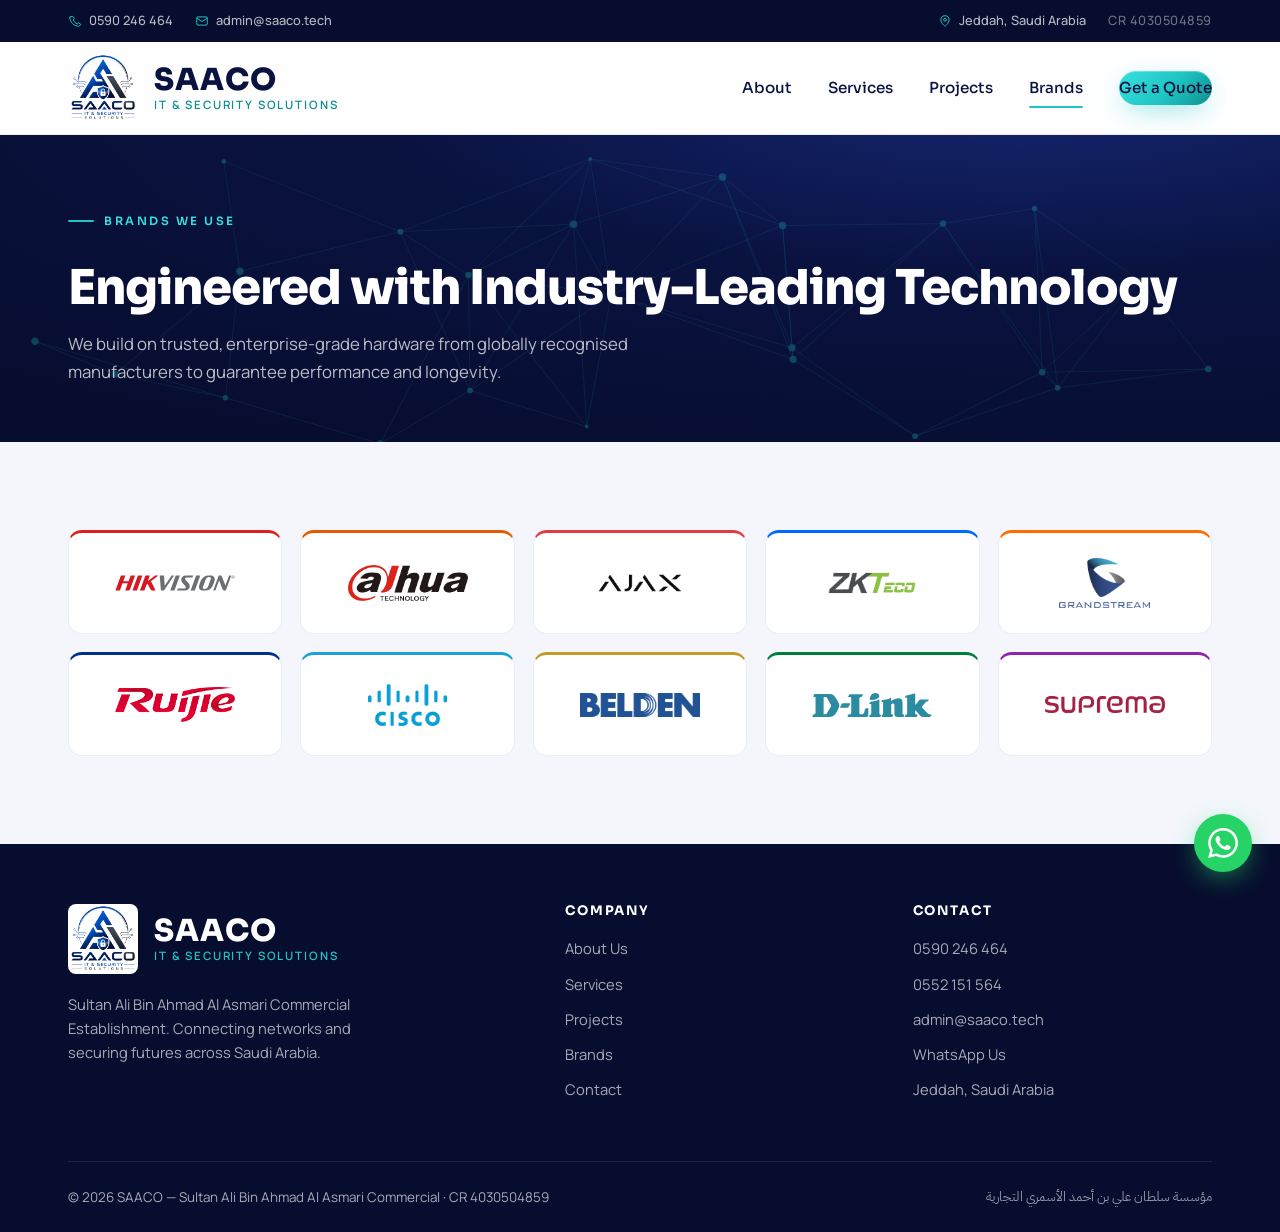
==== brands.html @ 988ab6f9 "new changes" ====
<!DOCTYPE html>
<html lang="en">
<head>
<meta charset="UTF-8" />
<meta name="viewport" content="width=device-width, initial-scale=1.0" />
<title>Brands — SAACO IT &amp; Security Solutions | Jeddah</title>
<meta name="description" content="SAACO builds on trusted enterprise-grade hardware from globally recognised manufacturers — Hikvision, Dahua, AJAX, ZKTeco, Grandstream, Ruijie, Cisco, Belden, D-Link and Suprema." />
<link rel="preconnect" href="https://fonts.googleapis.com" />
<link rel="preconnect" href="https://fonts.gstatic.com" crossorigin />
<link href="https://fonts.googleapis.com/css2?family=Sora:wght@400;500;600;700;800&family=Manrope:wght@400;500;600;700&family=IBM+Plex+Sans+Arabic:wght@500;600;700&display=swap" rel="stylesheet" />
<link rel="icon" href="logo.png" type="image/png" />
<link rel="stylesheet" href="css/style.css" />
</head>
<body>

<!-- ============ WHATSAPP FAB ============ -->
<a class="wa-fab" href="https://wa.me/966590246464?text=Hello%2C%20I%20would%20like%20to%20inquire%20about%20SAACO%27s%20IT%20%26%20Security%20services." target="_blank" rel="noopener" aria-label="Chat on WhatsApp">
  <span class="wa-fab-tooltip">Chat on WhatsApp</span>
  <svg viewBox="0 0 24 24" xmlns="http://www.w3.org/2000/svg"><path d="M17.472 14.382c-.297-.149-1.758-.867-2.03-.967-.273-.099-.471-.148-.67.15-.197.297-.767.966-.94 1.164-.173.199-.347.223-.644.075-.297-.15-1.255-.463-2.39-1.475-.883-.788-1.48-1.761-1.653-2.059-.173-.297-.018-.458.13-.606.134-.133.298-.347.446-.52.149-.174.198-.298.298-.497.099-.198.05-.371-.025-.52-.075-.149-.669-1.612-.916-2.207-.242-.579-.487-.5-.669-.51-.173-.008-.371-.01-.57-.01-.198 0-.52.074-.792.372-.272.297-1.04 1.016-1.04 2.479 0 1.462 1.065 2.875 1.213 3.074.149.198 2.096 3.2 5.077 4.487.709.306 1.262.489 1.694.625.712.227 1.36.195 1.871.118.571-.085 1.758-.719 2.006-1.413.248-.694.248-1.289.173-1.413-.074-.124-.272-.198-.57-.347m-5.421 7.403h-.004a9.87 9.87 0 01-5.031-1.378l-.361-.214-3.741.982.998-3.648-.235-.374a9.86 9.86 0 01-1.51-5.26c.001-5.45 4.436-9.884 9.888-9.884 2.64 0 5.122 1.03 6.988 2.898a9.825 9.825 0 012.893 6.994c-.003 5.45-4.437 9.884-9.885 9.884m8.413-18.297A11.815 11.815 0 0012.05 0C5.495 0 .16 5.335.157 11.892c0 2.096.547 4.142 1.588 5.945L.057 24l6.305-1.654a11.882 11.882 0 005.683 1.448h.005c6.554 0 11.89-5.335 11.893-11.893a11.821 11.821 0 00-3.48-8.413z"/></svg>
</a>

<button class="scroll-top" id="scrollTop" aria-label="Back to top">
  <svg viewBox="0 0 24 24"><path d="M18 15l-6-6-6 6"/></svg>
</button>

<div id="topbar-root"></div>
<div id="nav-root"></div>

<!-- ============ PAGE BANNER ============ -->
<section class="page-banner">
  <svg class="page-net" id="pageNet" preserveAspectRatio="xMidYMid slice"></svg>
  <div class="wrap">
    <div class="eyebrow">Brands We Use</div>
    <h1>Engineered with Industry-Leading Technology</h1>
    <p>We build on trusted, enterprise-grade hardware from globally recognised manufacturers to guarantee performance and longevity.</p>
  </div>
</section>

<!-- ============ BRANDS ============ -->
<section class="sec-pad brands" id="brands" style="background:var(--mist);">
  <div class="wrap">
    <div class="brand-grid">
      <div class="brand-cell reveal" style="border-top:3px solid #e02020;"><img src="img/brands/Hikvision_logo.svg" alt="Hikvision" class="brand-logo" /></div>
      <div class="brand-cell reveal d1" style="border-top:3px solid #e55a00;"><img src="img/brands/dahua_logo.png" alt="Dahua" class="brand-logo" /></div>
      <div class="brand-cell reveal d2" style="border-top:3px solid #e63946;"><img src="img/brands/ajax_logo.png" alt="AJAX" class="brand-logo" /></div>
      <div class="brand-cell reveal d3" style="border-top:3px solid #006aff;"><img src="img/brands/zkteco_logo.png" alt="ZKTeco" class="brand-logo" /></div>
      <div class="brand-cell reveal d4" style="border-top:3px solid #ff6b00;"><img src="img/brands/grandstream-seeklogo.png" alt="Grandstream" class="brand-logo" /></div>
      <div class="brand-cell reveal" style="border-top:3px solid #003087;"><img src="img/brands/ruijie_logo.png" alt="Ruijie" class="brand-logo" /></div>
      <div class="brand-cell reveal d1" style="border-top:3px solid #1ba0d7;"><img src="img/brands/cisco_logo.png" alt="Cisco" class="brand-logo" /></div>
      <div class="brand-cell reveal d2" style="border-top:3px solid #c49a2a;"><img src="img/brands/belden_logo.png" alt="Belden" class="brand-logo" /></div>
      <div class="brand-cell reveal d3" style="border-top:3px solid #007d3c;"><img src="img/brands/D-Link_wordmark.svg" alt="D-Link" class="brand-logo" /></div>
      <div class="brand-cell reveal d4" style="border-top:3px solid #8e24aa;"><img src="img/brands/Suprema_main_logo.png" alt="Suprema" class="brand-logo" /></div>
    </div>
  </div>
</section>

<div id="footer-root"></div>
<script src="js/shared.js"></script>
<script src="js/main.js"></script>
</body>
</html>
---- css/style.css ----
:root{
  --navy-900:#070d2e;
  --navy-800:#0a1240;
  --navy-700:#0d1a55;
  --navy-600:#13256e;
  --navy-500:#1c3489;
  --teal:#1fc4c4;
  --teal-bright:#37e0e0;
  --teal-deep:#0e8f8f;
  --ink:#0b1430;
  --slate:#566083;
  --mist:#f4f6fc;
  --mist-2:#eaeef8;
  --white:#ffffff;
  --green:#22c55e;
  --line:rgba(31,196,196,.18);
  --shadow:0 24px 60px -28px rgba(7,13,46,.45);
  --shadow-sm:0 14px 34px -20px rgba(7,13,46,.4);
  --maxw:1200px;
  --ease:cubic-bezier(.22,.61,.36,1);
}

*{box-sizing:border-box;margin:0;padding:0;}
html{scroll-behavior:smooth;}
body{
  font-family:'Manrope',sans-serif;
  color:var(--ink);
  background:var(--mist);
  line-height:1.65;
  -webkit-font-smoothing:antialiased;
  overflow-x:hidden;
}
h1,h2,h3,h4{font-family:'Sora',sans-serif;line-height:1.12;letter-spacing:-.02em;}
.ar{font-family:'IBM Plex Sans Arabic',sans-serif;direction:rtl;}
a{text-decoration:none;color:inherit;}
img{max-width:100%;display:block;}
section{position:relative;}

.wrap{max-width:var(--maxw);margin:0 auto;padding:0 28px;}

.eyebrow{
  display:inline-flex;align-items:center;gap:10px;
  font-family:'Sora',sans-serif;font-size:.72rem;font-weight:600;
  letter-spacing:.22em;text-transform:uppercase;color:var(--teal-deep);
  margin-bottom:18px;
}
.eyebrow::before{content:"";width:26px;height:2px;background:var(--teal);border-radius:2px;}

.btn{
  display:inline-flex;align-items:center;gap:10px;
  font-family:'Sora',sans-serif;font-weight:600;font-size:.92rem;
  padding:14px 26px;border-radius:999px;cursor:pointer;border:none;
  transition:transform .35s var(--ease),box-shadow .35s var(--ease),background .35s var(--ease);
}
.btn-primary{
  background:linear-gradient(130deg,var(--teal-bright) 0%,var(--teal) 55%,var(--teal-deep) 100%);
  color:var(--navy-900);font-weight:700;
  box-shadow:0 8px 28px -8px rgba(31,196,196,.65),inset 0 1px 0 rgba(255,255,255,.28);
  position:relative;overflow:hidden;
}
.btn-primary::after{
  content:"";position:absolute;inset:0;border-radius:inherit;
  background:linear-gradient(135deg,rgba(255,255,255,.18) 0%,transparent 60%);
  pointer-events:none;
}
.btn-primary:hover{transform:translateY(-3px);box-shadow:0 18px 40px -10px rgba(31,196,196,.8);filter:brightness(1.08);}
.btn-ghost{background:transparent;color:var(--white);border:1.5px solid rgba(255,255,255,.3);}
.btn-ghost:hover{border-color:var(--teal);color:var(--teal-bright);transform:translateY(-3px);background:rgba(31,196,196,.06);}
.btn-wa{background:linear-gradient(130deg,#2edb6f,#25d366,#1db954);color:#fff;box-shadow:0 8px 24px -8px rgba(37,211,102,.55);}
.btn-wa:hover{transform:translateY(-3px);box-shadow:0 18px 36px -8px rgba(37,211,102,.72);filter:brightness(1.07);}

/* ============ TOP BAR ============ */
.topbar{
  background:var(--navy-900);color:rgba(255,255,255,.72);
  font-size:.8rem;font-weight:500;
}
.topbar .wrap{display:flex;justify-content:space-between;align-items:center;gap:18px;height:42px;flex-wrap:wrap;}
.topbar a{transition:color .25s;}
.topbar a:hover{color:var(--teal-bright);}
.topbar .tb-group{display:flex;align-items:center;gap:22px;}
.topbar .tb-item{display:inline-flex;align-items:center;gap:7px;}
.topbar svg{width:14px;height:14px;stroke:var(--teal);fill:none;stroke-width:1.7;}
.cr{color:rgba(255,255,255,.42);letter-spacing:.04em;}

/* ============ NAV ============ */
header{position:sticky;top:0;z-index:60;background:rgba(255,255,255,.86);backdrop-filter:blur(14px);border-bottom:1px solid rgba(13,26,85,.07);transition:box-shadow .3s,padding .3s;}
header.scrolled{box-shadow:0 12px 34px -22px rgba(7,13,46,.4);}
nav{display:flex;align-items:center;justify-content:space-between;height:92px;}
.brand{display:flex;align-items:center;gap:16px;}
.logo-mark{width:70px;height:70px;flex:none;border-radius:10px;object-fit:contain;}
.brand-text{display:flex;flex-direction:column;line-height:1;}
.brand-text b{font-family:'Sora',sans-serif;font-weight:800;font-size:1.9rem;letter-spacing:.04em;color:var(--navy-800);}
.brand-text span{font-size:.72rem;letter-spacing:.16em;text-transform:uppercase;color:var(--teal-deep);font-weight:600;margin-top:4px;}
.nav-links{display:flex;align-items:center;gap:36px;}
.nav-links a{font-family:'Sora',sans-serif;font-size:.95rem;font-weight:500;color:var(--navy-800);position:relative;padding:4px 0;}
.nav-links a::after{content:"";position:absolute;left:0;bottom:-3px;width:0;height:2px;background:var(--teal);border-radius:2px;transition:width .3s var(--ease);}
.nav-links a:hover::after{width:100%;}
.nav-links a.active::after{width:100%;}
.nav-cta{display:inline-flex;padding:13px 36px;font-size:.92rem;white-space:nowrap;}
.menu-toggle{display:none;background:none;border:none;cursor:pointer;flex-direction:column;gap:5px;padding:6px;}
.menu-toggle span{width:26px;height:2.4px;background:var(--navy-800);border-radius:2px;transition:.3s;}

/* ============ PAGE BANNER ============ */
.page-banner{background:radial-gradient(120% 130% at 80% -10%,var(--navy-600) 0%,var(--navy-800) 42%,var(--navy-900) 100%);color:#fff;padding:68px 0 56px;position:relative;overflow:hidden;}
.page-banner .page-net{position:absolute;inset:0;opacity:.4;}
.page-banner .wrap{position:relative;z-index:2;}
.page-banner .eyebrow{color:var(--teal-bright);}
.page-banner h1{font-size:clamp(2rem,4vw,3rem);font-weight:800;margin-top:12px;}
.page-banner p{color:rgba(255,255,255,.72);font-size:1.05rem;max-width:560px;margin-top:16px;}

/* ============ HERO ============ */
.hero{position:relative;background:radial-gradient(120% 130% at 80% -10%,var(--navy-600) 0%,var(--navy-800) 42%,var(--navy-900) 100%);color:var(--white);overflow:hidden;}
.hero-net{position:absolute;inset:0;opacity:.5;}
.hero-glow{position:absolute;width:620px;height:620px;border-radius:50%;background:radial-gradient(circle,rgba(31,196,196,.25),transparent 65%);top:-180px;right:-120px;filter:blur(20px);pointer-events:none;}
.hero .wrap{position:relative;z-index:2;display:grid;grid-template-columns:1.1fr .9fr;gap:50px;align-items:center;padding-top:96px;padding-bottom:104px;}
.hero-badge{display:inline-flex;align-items:center;gap:9px;background:rgba(31,196,196,.12);border:1px solid rgba(31,196,196,.3);color:var(--teal-bright);font-family:'Sora',sans-serif;font-size:.74rem;font-weight:600;letter-spacing:.14em;text-transform:uppercase;padding:8px 16px;border-radius:999px;margin-bottom:26px;}
.hero-badge i{width:7px;height:7px;border-radius:50%;background:var(--teal-bright);box-shadow:0 0 0 0 rgba(55,224,224,.7);animation:pulse 2.4s infinite;}
@keyframes pulse{0%{box-shadow:0 0 0 0 rgba(55,224,224,.6);}70%{box-shadow:0 0 0 9px rgba(55,224,224,0);}100%{box-shadow:0 0 0 0 rgba(55,224,224,0);}}
.hero h1{font-size:clamp(2.6rem,5.4vw,4.15rem);font-weight:800;}
.hero h1 .teal{color:var(--teal-bright);}
.hero .lead{font-size:1.08rem;color:rgba(255,255,255,.78);max-width:520px;margin:24px 0 36px;}
.hero-actions{display:flex;gap:16px;flex-wrap:wrap;}
.hero-trust{margin-top:42px;display:flex;align-items:center;gap:22px;flex-wrap:wrap;}
.hero-trust-item{display:flex;align-items:center;gap:8px;font-size:.82rem;color:rgba(255,255,255,.65);}
.hero-trust-item svg{width:16px;height:16px;stroke:var(--teal-bright);fill:none;stroke-width:2;flex:none;}

/* Hex cluster visual */
.hex-cluster{position:relative;height:560px;display:flex;align-items:center;justify-content:center;}
.hexes{position:relative;width:410px;height:490px;}
.hex{position:absolute;width:130px;height:150px;clip-path:polygon(50% 0,100% 25%,100% 75%,50% 100%,0 75%,0 25%);display:flex;flex-direction:column;align-items:center;justify-content:center;gap:6px;text-align:center;color:#fff;background:linear-gradient(150deg,var(--navy-500),var(--navy-700));border:1px solid rgba(31,196,196,.25);box-shadow:0 30px 60px -30px rgba(0,0,0,.7);}
.hex svg{width:30px;height:30px;stroke:var(--teal-bright);fill:none;stroke-width:1.6;}
.hex span{font-family:'Sora',sans-serif;font-size:.68rem;font-weight:600;letter-spacing:.04em;padding:0 8px;}
.hex.h1{top:0;left:0;animation:float 6s ease-in-out infinite;}
.hex.h2{top:0;left:140px;background:linear-gradient(150deg,var(--teal-deep),var(--navy-600));animation:float 6s ease-in-out infinite .5s;}
.hex.h3{top:0;left:280px;animation:float 6s ease-in-out infinite 1s;}
.hex.h4{top:112px;left:70px;background:linear-gradient(150deg,var(--teal),var(--teal-deep));color:var(--navy-900);animation:float 6s ease-in-out infinite 1.5s;}
.hex.h4 svg{stroke:var(--navy-900);}
.hex.h5{top:112px;left:210px;animation:float 6s ease-in-out infinite 2s;}
.hex.h6{top:224px;left:0;background:linear-gradient(150deg,var(--teal-deep),var(--navy-600));animation:float 6s ease-in-out infinite 2.5s;}
.hex.h7{top:224px;left:140px;animation:float 6s ease-in-out infinite 3s;}
.hex.h8{top:224px;left:280px;animation:float 6s ease-in-out infinite 3.5s;}
.hex.h9{top:336px;left:70px;animation:float 6s ease-in-out infinite 4s;}
.hex.h10{top:336px;left:210px;background:linear-gradient(150deg,var(--teal),var(--teal-deep));color:var(--navy-900);animation:float 6s ease-in-out infinite 4.5s;}
.hex.h10 svg{stroke:var(--navy-900);}
@keyframes float{0%,100%{transform:translateY(0);}50%{transform:translateY(-12px);}}

/* ============ STATS STRIP ============ */
.stats{background:var(--navy-800);color:#fff;}
.stats .wrap{display:grid;grid-template-columns:repeat(4,1fr);gap:24px;padding:44px 28px;}
.stat{text-align:center;position:relative;}
.stat:not(:last-child)::after{content:"";position:absolute;right:-12px;top:14%;height:72%;width:1px;background:rgba(255,255,255,.12);}
.stat b{display:block;font-family:'Sora',sans-serif;font-size:2.4rem;font-weight:800;color:var(--teal-bright);}
.stat span{font-size:.82rem;letter-spacing:.06em;text-transform:uppercase;color:rgba(255,255,255,.62);}

/* ============ GENERIC SECTION HEAD ============ */
.sec-pad{padding:88px 0;}
.sec-head{max-width:680px;margin-bottom:54px;}
.sec-head h2{font-size:clamp(1.9rem,3.6vw,2.7rem);font-weight:700;color:var(--navy-800);}
.sec-head p{margin-top:18px;color:var(--slate);font-size:1.04rem;}
.sec-head.center{margin-left:auto;margin-right:auto;text-align:center;}
.sec-head.center .eyebrow{justify-content:center;}

/* ============ ABOUT ============ */
.about-grid{display:grid;grid-template-columns:1fr 1fr;gap:64px;align-items:center;}
.about-copy p{color:var(--slate);margin-bottom:18px;font-size:1.03rem;}
.about-copy .lead-p{color:var(--ink);font-size:1.12rem;font-weight:500;}
.pillars{display:grid;grid-template-columns:1fr 1fr;gap:18px;margin-top:30px;}
.pillar{background:var(--white);border:1px solid var(--mist-2);border-radius:16px;padding:22px;box-shadow:var(--shadow-sm);transition:transform .35s var(--ease),box-shadow .35s var(--ease);}
.pillar:hover{transform:translateY(-5px);box-shadow:var(--shadow);}
.pillar svg{width:30px;height:30px;stroke:var(--teal-deep);fill:none;stroke-width:1.7;margin-bottom:12px;}
.pillar b{display:block;font-family:'Sora',sans-serif;font-size:1rem;color:var(--navy-800);margin-bottom:5px;}
.pillar span{font-size:.86rem;color:var(--slate);}

.about-visual{position:relative;border-radius:24px;overflow:hidden;background:radial-gradient(130% 120% at 20% 0%,var(--navy-600),var(--navy-900));min-height:440px;color:#fff;padding:42px;display:flex;flex-direction:column;justify-content:space-between;box-shadow:var(--shadow);}
.about-visual .net2{position:absolute;inset:0;opacity:.4;}
.av-top{position:relative;z-index:2;}
.av-top .mono{font-family:'Sora',sans-serif;font-size:.74rem;letter-spacing:.2em;text-transform:uppercase;color:var(--teal-bright);}
.av-top h3{font-size:1.9rem;font-weight:700;margin-top:14px;}
.av-list{position:relative;z-index:2;display:flex;flex-direction:column;gap:14px;}
.av-list div{display:flex;align-items:center;gap:13px;font-size:.96rem;color:rgba(255,255,255,.85);}
.av-list svg{width:20px;height:20px;stroke:var(--teal-bright);fill:none;stroke-width:2;flex:none;}

/* ============ HOW WE WORK ============ */
.process{background:var(--white);}
.process-steps{display:grid;grid-template-columns:repeat(4,1fr);gap:0;position:relative;}
.process-steps::before{content:"";position:absolute;top:52px;left:12.5%;right:12.5%;height:2px;background:linear-gradient(90deg,var(--teal),var(--teal-deep));z-index:0;}
.step{display:flex;flex-direction:column;align-items:center;text-align:center;padding:0 18px;position:relative;z-index:1;}
.step-num{width:52px;height:52px;border-radius:50%;background:linear-gradient(135deg,var(--teal),var(--teal-deep));color:var(--navy-900);font-family:'Sora',sans-serif;font-weight:800;font-size:1.1rem;display:flex;align-items:center;justify-content:center;box-shadow:0 8px 24px -8px rgba(31,196,196,.7);margin-bottom:22px;border:3px solid #fff;}
.step h4{font-size:1.06rem;font-weight:600;color:var(--navy-800);margin-bottom:10px;}
.step p{font-size:.88rem;color:var(--slate);}

/* ============ SERVICES ============ */
.services{background:linear-gradient(180deg,var(--mist) 0%,var(--mist-2) 100%);}
.svc-grid{display:grid;grid-template-columns:repeat(3,1fr);gap:24px;}
.svc{background:var(--white);border:1px solid var(--mist-2);border-radius:20px;padding:34px 30px;position:relative;overflow:hidden;transition:transform .4s var(--ease),box-shadow .4s var(--ease),border-color .4s;}
.svc::before{content:"";position:absolute;top:0;left:0;width:100%;height:3px;background:linear-gradient(90deg,var(--teal),var(--teal-deep));transform:scaleX(0);transform-origin:left;transition:transform .45s var(--ease);}
.svc:hover{transform:translateY(-8px);box-shadow:var(--shadow);border-color:transparent;}
.svc:hover::before{transform:scaleX(1);}
.svc-num{position:absolute;top:22px;right:26px;font-family:'Sora',sans-serif;font-weight:800;font-size:2.6rem;color:rgba(13,26,85,.06);line-height:1;}
.svc-ic{width:62px;height:70px;clip-path:polygon(50% 0,100% 25%,100% 75%,50% 100%,0 75%,0 25%);background:linear-gradient(150deg,var(--navy-600),var(--navy-800));display:flex;align-items:center;justify-content:center;margin-bottom:22px;transition:background .4s;}
.svc:hover .svc-ic{background:linear-gradient(150deg,var(--teal),var(--teal-deep));}
.svc-ic svg{width:30px;height:30px;stroke:var(--teal-bright);fill:none;stroke-width:1.6;transition:stroke .4s;}
.svc:hover .svc-ic svg{stroke:var(--navy-900);}
.svc h3{font-size:1.18rem;font-weight:600;color:var(--navy-800);margin-bottom:11px;}
.svc p{font-size:.92rem;color:var(--slate);}

/* ============ INDUSTRIES ============ */
.industries{background:var(--white);}
.ind-grid{display:grid;grid-template-columns:repeat(4,1fr);gap:20px;}
.ind{border-radius:20px;overflow:hidden;position:relative;min-height:200px;display:flex;flex-direction:column;justify-content:flex-end;padding:26px;cursor:default;transition:transform .4s var(--ease),box-shadow .4s var(--ease);}
.ind:hover{transform:translateY(-6px);box-shadow:var(--shadow);}
.ind-bg{position:absolute;inset:0;z-index:0;}
.ind:nth-child(1) .ind-bg{background:linear-gradient(150deg,#0a1240,#1c3489);}
.ind:nth-child(2) .ind-bg{background:linear-gradient(150deg,#0e4f4f,#0e8f8f);}
.ind:nth-child(3) .ind-bg{background:linear-gradient(150deg,#1c3489,#37e0e0);}
.ind:nth-child(4) .ind-bg{background:linear-gradient(150deg,#070d2e,#13256e);}
.ind-pat{position:absolute;inset:0;z-index:1;opacity:.12;}
.ind-content{position:relative;z-index:2;color:#fff;}
.ind-ic{width:48px;height:48px;border-radius:12px;background:rgba(255,255,255,.12);border:1px solid rgba(255,255,255,.2);display:flex;align-items:center;justify-content:center;margin-bottom:16px;}
.ind-ic svg{width:24px;height:24px;stroke:var(--teal-bright);fill:none;stroke-width:1.7;}
.ind-content h4{font-size:1.1rem;font-weight:600;margin-bottom:6px;}
.ind-content p{font-size:.82rem;color:rgba(255,255,255,.72);}

/* ============ PROJECT GALLERY ============ */
.gallery{background:var(--navy-900);}
.gallery .sec-head h2{color:#fff;}
.gallery .sec-head p{color:rgba(255,255,255,.6);}
.gallery .eyebrow{color:var(--teal-bright);}

.gallery-grid{
  display:grid;
  grid-template-columns:repeat(3,1fr);
  grid-template-rows:290px 255px 290px;
  gap:14px;
}
.gcard{border-radius:20px;overflow:hidden;position:relative;cursor:default;}
.gcard:nth-child(1){grid-column:1/3;grid-row:1;}
.gcard:nth-child(2){grid-column:3;grid-row:1/3;}
.gcard:nth-child(3){grid-column:1;grid-row:2;}
.gcard:nth-child(4){grid-column:2;grid-row:2;}
.gcard:nth-child(5){grid-column:1/3;grid-row:3;}
.gcard:nth-child(6){grid-column:3;grid-row:3;}

.gcard-inner{position:relative;width:100%;height:100%;overflow:hidden;display:flex;flex-direction:column;justify-content:flex-end;}
.gcard-inner img{position:absolute;inset:0;width:100%;height:100%;object-fit:cover;object-position:center;transition:transform .75s cubic-bezier(.25,.46,.45,.94);}
.gcard:hover .gcard-inner img{transform:scale(1.09);}

.gcard-overlay{
  position:absolute;inset:0;z-index:1;
  background:linear-gradient(to bottom,rgba(7,13,46,0) 0%,rgba(7,13,46,.18) 40%,rgba(7,13,46,.72) 68%,rgba(7,13,46,.96) 100%);
  transition:opacity .4s;
}

.gcard-num{
  position:absolute;top:16px;right:16px;z-index:3;
  font-family:'Sora',sans-serif;font-weight:700;font-size:.7rem;letter-spacing:.1em;
  background:rgba(7,13,46,.55);backdrop-filter:blur(8px);border:1px solid rgba(255,255,255,.18);
  color:rgba(255,255,255,.75);padding:4px 11px;border-radius:999px;
}

.gcard-content{position:relative;z-index:2;padding:22px 24px;transform:translateY(0);transition:transform .4s var(--ease);}
.gcard:hover .gcard-content{transform:translateY(-5px);}

.gcard-cat{
  display:inline-flex;align-items:center;gap:6px;
  background:var(--teal);color:var(--navy-900);
  font-family:'Sora',sans-serif;font-size:.66rem;font-weight:700;letter-spacing:.15em;text-transform:uppercase;
  padding:5px 12px;border-radius:999px;margin-bottom:10px;
  box-shadow:0 4px 14px -4px rgba(31,196,196,.6);
}
.gcard-cat i{width:5px;height:5px;border-radius:50%;background:var(--navy-900);flex:none;}

.gcard-content h4{
  font-family:'Sora',sans-serif;font-size:1.06rem;font-weight:600;
  color:#fff;line-height:1.3;text-shadow:0 2px 10px rgba(0,0,0,.6);
}
.gcard-desc{
  font-size:.84rem;color:rgba(255,255,255,.78);line-height:1.55;
  margin-top:8px;max-height:0;overflow:hidden;opacity:0;
  transition:max-height .45s var(--ease),opacity .4s var(--ease);
}
.gcard:hover .gcard-desc{max-height:72px;opacity:1;}

.gcard::after{
  content:"";position:absolute;bottom:0;left:0;right:0;height:3px;z-index:4;
  background:linear-gradient(90deg,var(--teal),var(--teal-bright));
  transform:scaleX(0);transform-origin:left;
  transition:transform .5s var(--ease);
  border-radius:0 0 20px 20px;
}
.gcard:hover::after{transform:scaleX(1);}

.gallery-note{text-align:center;margin-top:36px;color:rgba(255,255,255,.45);font-size:.9rem;}
.gallery-note a{color:var(--teal-bright);font-weight:600;text-decoration:underline;text-underline-offset:3px;}

/* ============ TESTIMONIALS ============ */
.testimonials{background:var(--white);}
.testi-grid{display:grid;grid-template-columns:repeat(3,1fr);gap:24px;}
.tcard{background:var(--mist);border:1px solid var(--mist-2);border-radius:20px;padding:32px;position:relative;transition:transform .4s var(--ease),box-shadow .4s var(--ease);}
.tcard:hover{transform:translateY(-6px);box-shadow:var(--shadow);}
.tcard-quote{font-size:3rem;font-family:'Sora',sans-serif;color:var(--teal);line-height:1;margin-bottom:12px;}
.tcard p{color:var(--slate);font-size:.96rem;line-height:1.7;margin-bottom:22px;}
.tcard-author{display:flex;align-items:center;gap:14px;}
.tcard-av{width:44px;height:44px;border-radius:50%;background:linear-gradient(135deg,var(--navy-600),var(--teal-deep));display:flex;align-items:center;justify-content:center;font-family:'Sora',sans-serif;font-weight:700;font-size:.92rem;color:#fff;flex:none;}
.tcard-info b{display:block;font-family:'Sora',sans-serif;font-size:.94rem;color:var(--navy-800);}
.tcard-info span{font-size:.82rem;color:var(--slate);}
.tcard-stars{display:flex;gap:3px;margin-bottom:16px;}
.tcard-stars svg{width:16px;height:16px;fill:#f59e0b;stroke:none;}

/* ============ BRANDS ============ */
.brands .sec-head{margin-bottom:40px;}
.brand-grid{display:grid;grid-template-columns:repeat(5,1fr);gap:18px;}
.brand-cell{display:flex;align-items:center;justify-content:center;background:var(--white);border:1px solid var(--mist-2);border-radius:14px;height:104px;transition:transform .35s var(--ease),box-shadow .35s var(--ease),border-color .3s;}
.brand-cell:hover{transform:translateY(-5px);box-shadow:var(--shadow-sm);border-color:rgba(31,196,196,.3);}
.brand-cell b{font-family:'Sora',sans-serif;font-weight:700;font-size:1.18rem;letter-spacing:.02em;color:var(--navy-700);}
.brand-logo{max-width:120px;max-height:50px;object-fit:contain;}
.brand-cell b em{font-style:normal;color:var(--teal-deep);}

/* ============ CONTACT ============ */
.contact{background:linear-gradient(160deg,var(--navy-800),var(--navy-900));color:#fff;overflow:hidden;}
.contact .net4{position:absolute;inset:0;opacity:.3;}
.contact .wrap{position:relative;z-index:2;}
.contact-grid{display:grid;grid-template-columns:1fr 1fr;gap:60px;align-items:start;}
.contact .eyebrow{color:var(--teal-bright);}
.contact h2{font-size:clamp(1.9rem,3.6vw,2.7rem);font-weight:700;}
.contact .lead{color:rgba(255,255,255,.74);margin-top:18px;font-size:1.05rem;max-width:460px;}
.ct-list{margin-top:38px;display:flex;flex-direction:column;gap:22px;}
.ct-item{display:flex;gap:18px;align-items:flex-start;}
.ct-ic{width:48px;height:48px;flex:none;border-radius:13px;background:rgba(31,196,196,.12);border:1px solid rgba(31,196,196,.3);display:flex;align-items:center;justify-content:center;}
.ct-ic svg{width:21px;height:21px;stroke:var(--teal-bright);fill:none;stroke-width:1.8;}
.ct-ic svg[fill="currentColor"]{fill:var(--teal-bright);stroke:none;}
.ct-item .t b{display:block;font-family:'Sora',sans-serif;font-size:.74rem;letter-spacing:.16em;text-transform:uppercase;color:var(--teal-bright);margin-bottom:5px;}
.ct-item .t a,.ct-item .t span{display:block;color:rgba(255,255,255,.9);font-size:1rem;}
.ct-item .t a:hover{color:var(--teal-bright);}

.contact-card{background:rgba(255,255,255,.04);border:1px solid rgba(255,255,255,.1);border-radius:22px;padding:36px;backdrop-filter:blur(6px);}
.contact-card h3{font-size:1.3rem;margin-bottom:6px;}
.contact-card p.sub{color:rgba(255,255,255,.6);font-size:.92rem;margin-bottom:26px;}
.field{margin-bottom:18px;}
.field label{display:block;font-family:'Sora',sans-serif;font-size:.78rem;letter-spacing:.06em;text-transform:uppercase;color:rgba(255,255,255,.6);margin-bottom:8px;}
.field input,.field textarea,.field select{width:100%;background:rgba(255,255,255,.06);border:1px solid rgba(255,255,255,.14);border-radius:11px;padding:13px 15px;color:#fff;font-family:'Manrope',sans-serif;font-size:.95rem;transition:border-color .3s,background .3s;}
.field select{appearance:none;cursor:pointer;}
.field select option{background:var(--navy-800);color:#fff;}
.field input:focus,.field textarea:focus,.field select:focus{outline:none;border-color:var(--teal);background:rgba(31,196,196,.06);}
.field input::placeholder,.field textarea::placeholder{color:rgba(255,255,255,.4);}
.form-btns{display:grid;grid-template-columns:1fr 1fr;gap:12px;margin-top:6px;}
.form-btns .btn{width:100%;justify-content:center;}
.form-note{font-size:.78rem;color:rgba(255,255,255,.45);margin-top:14px;text-align:center;}

/* ============ FOOTER ============ */
footer{background:var(--navy-900);color:rgba(255,255,255,.65);padding:60px 0 0;}
.foot-top{display:grid;grid-template-columns:1.5fr 1fr 1fr;gap:48px;padding-bottom:48px;border-bottom:1px solid rgba(255,255,255,.09);}
.foot-brand .brand-text b{color:#fff;}
.foot-brand p{margin-top:18px;font-size:.92rem;max-width:320px;}
.foot-col h4{font-family:'Sora',sans-serif;color:#fff;font-size:.82rem;letter-spacing:.14em;text-transform:uppercase;margin-bottom:18px;}
.foot-col a,.foot-col span{display:block;font-size:.92rem;margin-bottom:11px;transition:color .25s;}
.foot-col a:hover{color:var(--teal-bright);}
.foot-bottom{padding:24px 0;display:flex;justify-content:space-between;align-items:center;gap:14px;flex-wrap:wrap;font-size:.84rem;}
.foot-bottom .ar{color:rgba(255,255,255,.55);}

/* ============ WHATSAPP FAB ============ */
.wa-fab{position:fixed;bottom:28px;right:28px;z-index:999;width:58px;height:58px;border-radius:50%;background:#25d366;display:flex;align-items:center;justify-content:center;box-shadow:0 8px 28px -6px rgba(37,211,102,.7);text-decoration:none;transition:transform .3s var(--ease),box-shadow .3s var(--ease);}
.wa-fab:hover{transform:scale(1.1) translateY(-3px);box-shadow:0 14px 36px -8px rgba(37,211,102,.8);}
.wa-fab svg{width:30px;height:30px;fill:#fff;}
.wa-fab-tooltip{position:absolute;right:calc(100% + 12px);top:50%;transform:translateY(-50%);background:var(--navy-900);color:#fff;font-family:'Sora',sans-serif;font-size:.78rem;font-weight:600;white-space:nowrap;padding:7px 14px;border-radius:8px;opacity:0;pointer-events:none;transition:opacity .25s;}
.wa-fab:hover .wa-fab-tooltip{opacity:1;}
.scroll-top{position:fixed;bottom:28px;left:28px;z-index:999;width:44px;height:44px;border-radius:50%;background:var(--navy-700);border:1px solid rgba(31,196,196,.35);display:flex;align-items:center;justify-content:center;cursor:pointer;opacity:0;pointer-events:none;transform:translateY(12px);transition:opacity .3s,transform .3s,background .3s,box-shadow .3s;box-shadow:0 6px 20px -6px rgba(7,13,46,.5);}
.scroll-top.visible{opacity:1;pointer-events:auto;transform:translateY(0);}
.scroll-top:hover{background:var(--teal);box-shadow:0 8px 24px -6px rgba(31,196,196,.65);transform:translateY(-3px);}
.scroll-top svg{width:20px;height:20px;stroke:#fff;fill:none;stroke-width:2.5;}

/* ============ REVEAL ANIMATION ============ */
.reveal{opacity:0;transform:translateY(28px);transition:opacity .8s var(--ease),transform .8s var(--ease);}
.reveal.in{opacity:1;transform:none;}
.reveal.d1{transition-delay:.08s;}.reveal.d2{transition-delay:.16s;}.reveal.d3{transition-delay:.24s;}
.reveal.d4{transition-delay:.32s;}.reveal.d5{transition-delay:.4s;}.reveal.d6{transition-delay:.48s;}

/* ============ RESPONSIVE ============ */
@media(max-width:980px){
  .sec-pad{padding:68px 0;}
  .hero .wrap{grid-template-columns:1fr;padding-top:56px;padding-bottom:64px;}
  .hex-cluster{order:-1;height:400px;margin-bottom:10px;}
  .hexes{transform:scale(0.72);transform-origin:top center;}
  .about-grid,.contact-grid{grid-template-columns:1fr;gap:42px;}
  .svc-grid{grid-template-columns:repeat(2,1fr);}
  .stats .wrap{grid-template-columns:repeat(2,1fr);gap:30px 16px;}
  .stat:nth-child(2)::after{display:none;}
  .brand-grid{grid-template-columns:repeat(3,1fr);}
  .foot-top{grid-template-columns:1fr 1fr;}
  .process-steps{grid-template-columns:repeat(2,1fr);gap:40px;}
  .process-steps::before{display:none;}
  .ind-grid{grid-template-columns:repeat(2,1fr);}
  .gallery-grid{grid-template-columns:1fr 1fr;grid-template-rows:240px 220px 200px 240px;}
  .gcard:nth-child(1){grid-column:1/3;grid-row:1;}
  .gcard:nth-child(2){grid-column:1;grid-row:2;}
  .gcard:nth-child(3){grid-column:2;grid-row:2;}
  .gcard:nth-child(4){grid-column:1;grid-row:3;}
  .gcard:nth-child(5){grid-column:1/3;grid-row:4;}
  .gcard:nth-child(6){grid-column:2;grid-row:3;}
  .testi-grid{grid-template-columns:1fr;}
}
@media(max-width:680px){
  .nav-links,.topbar .tb-group.secondary{display:none;}
  .menu-toggle{display:flex;}
  .nav-links.open{display:flex;position:absolute;top:92px;left:0;right:0;flex-direction:column;background:#fff;padding:22px 28px;gap:18px;box-shadow:var(--shadow);border-top:1px solid var(--mist-2);}
  .nav-links.open .nav-cta{display:none;}
  .sec-pad{padding:52px 0;}
  .sec-head{margin-bottom:36px;}
  .gallery-grid{grid-template-rows:repeat(6,200px);}
  .stats .wrap{padding:32px 20px;}
  .svc-grid{grid-template-columns:1fr;}
  .pillars{grid-template-columns:1fr;}
  .brand-grid{grid-template-columns:repeat(2,1fr);}
  .foot-top{grid-template-columns:1fr;gap:34px;}
  .stat:nth-child(odd)::after{display:none;}
  .wrap{padding:0 20px;}
  .process-steps{grid-template-columns:1fr;}
  .ind-grid{grid-template-columns:1fr 1fr;}
  .gallery-grid{grid-template-columns:1fr;grid-template-rows:repeat(6,220px);}
  .gcard:nth-child(n){grid-column:1 !important;grid-row:auto !important;}
  .form-btns{grid-template-columns:1fr;}
  .wa-fab{bottom:20px;right:20px;}
  .scroll-top{bottom:20px;left:20px;}
  .hero-trust{gap:14px;}
  .hex-cluster{height:330px;}
  .hexes{transform:scale(0.62);transform-origin:top center;}
  .page-banner{padding:48px 0 40px;}
}
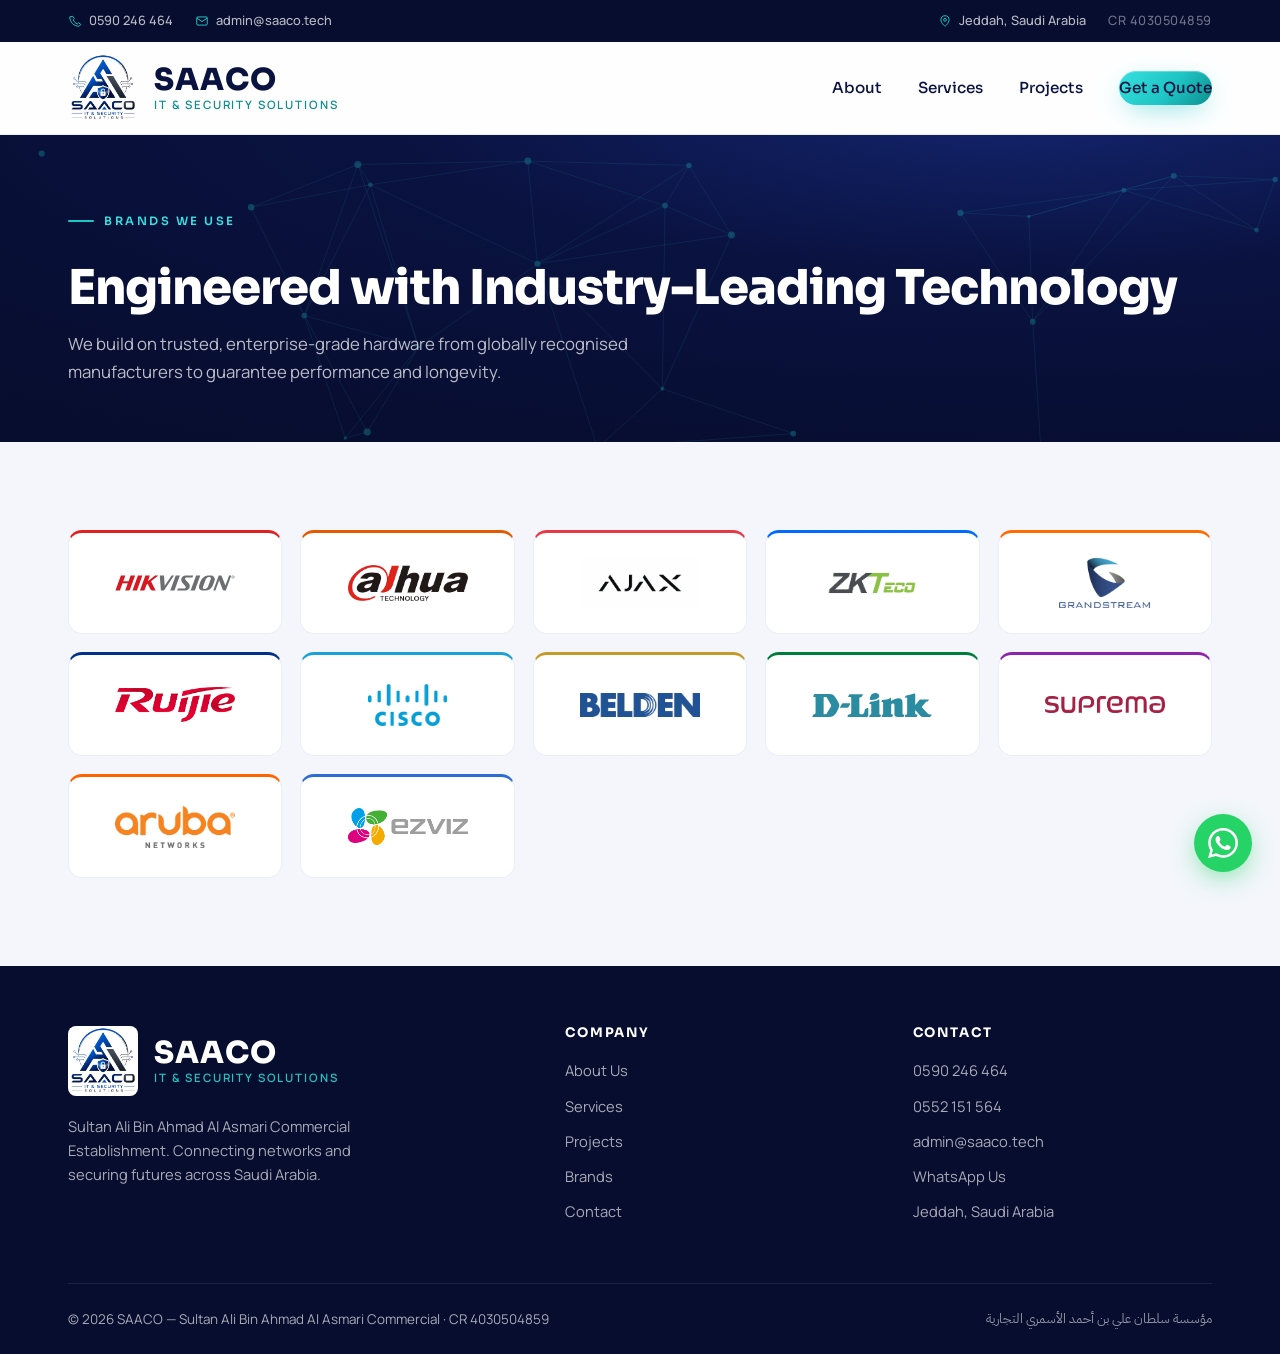
==== commit e1974473: "mobile view fix" ====
--- a/brands.html
+++ b/brands.html
@@ -50,6 +50,8 @@
       <div class="brand-cell reveal d2" style="border-top:3px solid #c49a2a;"><img src="img/brands/belden_logo.png" alt="Belden" class="brand-logo" /></div>
       <div class="brand-cell reveal d3" style="border-top:3px solid #007d3c;"><img src="img/brands/D-Link_wordmark.svg" alt="D-Link" class="brand-logo" /></div>
       <div class="brand-cell reveal d4" style="border-top:3px solid #8e24aa;"><img src="img/brands/Suprema_main_logo.png" alt="Suprema" class="brand-logo" /></div>
+      <div class="brand-cell reveal" style="border-top:3px solid #ff6300;"><img src="img/brands/aruba_logo.png" alt="Aruba" class="brand-logo" /></div>
+      <div class="brand-cell reveal d1" style="border-top:3px solid #2c6dd5;"><img src="img/brands/ezviz_logo.png" alt="EZVIZ" class="brand-logo" /></div>
     </div>
   </div>
 </section>
--- a/css/style.css
+++ b/css/style.css
@@ -230,7 +230,7 @@
 .gallery-grid{
   display:grid;
   grid-template-columns:repeat(3,1fr);
-  grid-template-rows:290px 255px 290px;
+  grid-template-rows:290px 255px 290px 255px 290px;
   gap:14px;
 }
 .gcard{border-radius:20px;overflow:hidden;position:relative;cursor:default;}
@@ -240,6 +240,10 @@
 .gcard:nth-child(4){grid-column:2;grid-row:2;}
 .gcard:nth-child(5){grid-column:1/3;grid-row:3;}
 .gcard:nth-child(6){grid-column:3;grid-row:3;}
+.gcard:nth-child(7){grid-column:1;grid-row:4;}
+.gcard:nth-child(8){grid-column:2/4;grid-row:4;}
+.gcard:nth-child(9){grid-column:1/3;grid-row:5;}
+.gcard:nth-child(10){grid-column:3;grid-row:5;}
 
 .gcard-inner{position:relative;width:100%;height:100%;overflow:hidden;display:flex;flex-direction:column;justify-content:flex-end;}
 .gcard-inner img{position:absolute;inset:0;width:100%;height:100%;object-fit:cover;object-position:center;transition:transform .75s cubic-bezier(.25,.46,.45,.94);}
@@ -315,6 +319,16 @@
 .brand-cell b{font-family:'Sora',sans-serif;font-weight:700;font-size:1.18rem;letter-spacing:.02em;color:var(--navy-700);}
 .brand-logo{max-width:120px;max-height:50px;object-fit:contain;}
 .brand-cell b em{font-style:normal;color:var(--teal-deep);}
+
+/* ============ BRANDS TICKER ============ */
+.brands-ticker-sec{overflow:hidden;}
+.ticker-outer{width:100%;overflow:hidden;padding:8px 0;mask-image:linear-gradient(to right,transparent 0%,black 10%,black 90%,transparent 100%);-webkit-mask-image:linear-gradient(to right,transparent 0%,black 10%,black 90%,transparent 100%);}
+.ticker-track{display:flex;gap:20px;width:max-content;animation:ticker 32s linear infinite;}
+.ticker-track:hover{animation-play-state:paused;}
+.ticker-item{flex:0 0 auto;background:var(--white);border:1px solid var(--mist-2);border-radius:14px;width:170px;height:90px;display:flex;align-items:center;justify-content:center;padding:16px 24px;}
+.ticker-item img{max-width:110px;max-height:50px;object-fit:contain;filter:grayscale(20%);transition:filter .3s;}
+.ticker-item:hover img{filter:grayscale(0%);}
+@keyframes ticker{0%{transform:translateX(0);}100%{transform:translateX(-50%);}}
 
 /* ============ CONTACT ============ */
 .contact{background:linear-gradient(160deg,var(--navy-800),var(--navy-900));color:#fff;overflow:hidden;}
@@ -379,8 +393,9 @@
 @media(max-width:980px){
   .sec-pad{padding:68px 0;}
   .hero .wrap{grid-template-columns:1fr;padding-top:56px;padding-bottom:64px;}
-  .hex-cluster{order:-1;height:400px;margin-bottom:10px;}
-  .hexes{transform:scale(0.72);transform-origin:top center;}
+  .hex-cluster{order:-1;height:260px;margin-bottom:10px;}
+  .hexes{transform:scale(0.82);transform-origin:top center;height:232px;}
+  .hex.h5,.hex.h6,.hex.h7,.hex.h8,.hex.h9,.hex.h10{display:none;}
   .about-grid,.contact-grid{grid-template-columns:1fr;gap:42px;}
   .svc-grid{grid-template-columns:repeat(2,1fr);}
   .stats .wrap{grid-template-columns:repeat(2,1fr);gap:30px 16px;}
@@ -390,13 +405,17 @@
   .process-steps{grid-template-columns:repeat(2,1fr);gap:40px;}
   .process-steps::before{display:none;}
   .ind-grid{grid-template-columns:repeat(2,1fr);}
-  .gallery-grid{grid-template-columns:1fr 1fr;grid-template-rows:240px 220px 200px 240px;}
+  .gallery-grid{grid-template-columns:1fr 1fr;grid-template-rows:240px 220px 200px 240px 220px 240px 200px;}
   .gcard:nth-child(1){grid-column:1/3;grid-row:1;}
   .gcard:nth-child(2){grid-column:1;grid-row:2;}
   .gcard:nth-child(3){grid-column:2;grid-row:2;}
   .gcard:nth-child(4){grid-column:1;grid-row:3;}
   .gcard:nth-child(5){grid-column:1/3;grid-row:4;}
   .gcard:nth-child(6){grid-column:2;grid-row:3;}
+  .gcard:nth-child(7){grid-column:1;grid-row:5;}
+  .gcard:nth-child(8){grid-column:2;grid-row:5;}
+  .gcard:nth-child(9){grid-column:1/3;grid-row:6;}
+  .gcard:nth-child(10){grid-column:1;grid-row:7;}
   .testi-grid{grid-template-columns:1fr;}
 }
 @media(max-width:680px){
@@ -406,7 +425,7 @@
   .nav-links.open .nav-cta{display:none;}
   .sec-pad{padding:52px 0;}
   .sec-head{margin-bottom:36px;}
-  .gallery-grid{grid-template-rows:repeat(6,200px);}
+  .gallery-grid{grid-template-rows:repeat(10,200px);}
   .stats .wrap{padding:32px 20px;}
   .svc-grid{grid-template-columns:1fr;}
   .pillars{grid-template-columns:1fr;}
@@ -416,13 +435,13 @@
   .wrap{padding:0 20px;}
   .process-steps{grid-template-columns:1fr;}
   .ind-grid{grid-template-columns:1fr 1fr;}
-  .gallery-grid{grid-template-columns:1fr;grid-template-rows:repeat(6,220px);}
+  .gallery-grid{grid-template-columns:1fr;grid-template-rows:repeat(10,220px);}
   .gcard:nth-child(n){grid-column:1 !important;grid-row:auto !important;}
   .form-btns{grid-template-columns:1fr;}
   .wa-fab{bottom:20px;right:20px;}
   .scroll-top{bottom:20px;left:20px;}
   .hero-trust{gap:14px;}
-  .hex-cluster{height:330px;}
-  .hexes{transform:scale(0.62);transform-origin:top center;}
+  .hex-cluster{height:230px;}
+  .hexes{transform:scale(0.72);transform-origin:top center;height:232px;}
   .page-banner{padding:48px 0 40px;}
 }
